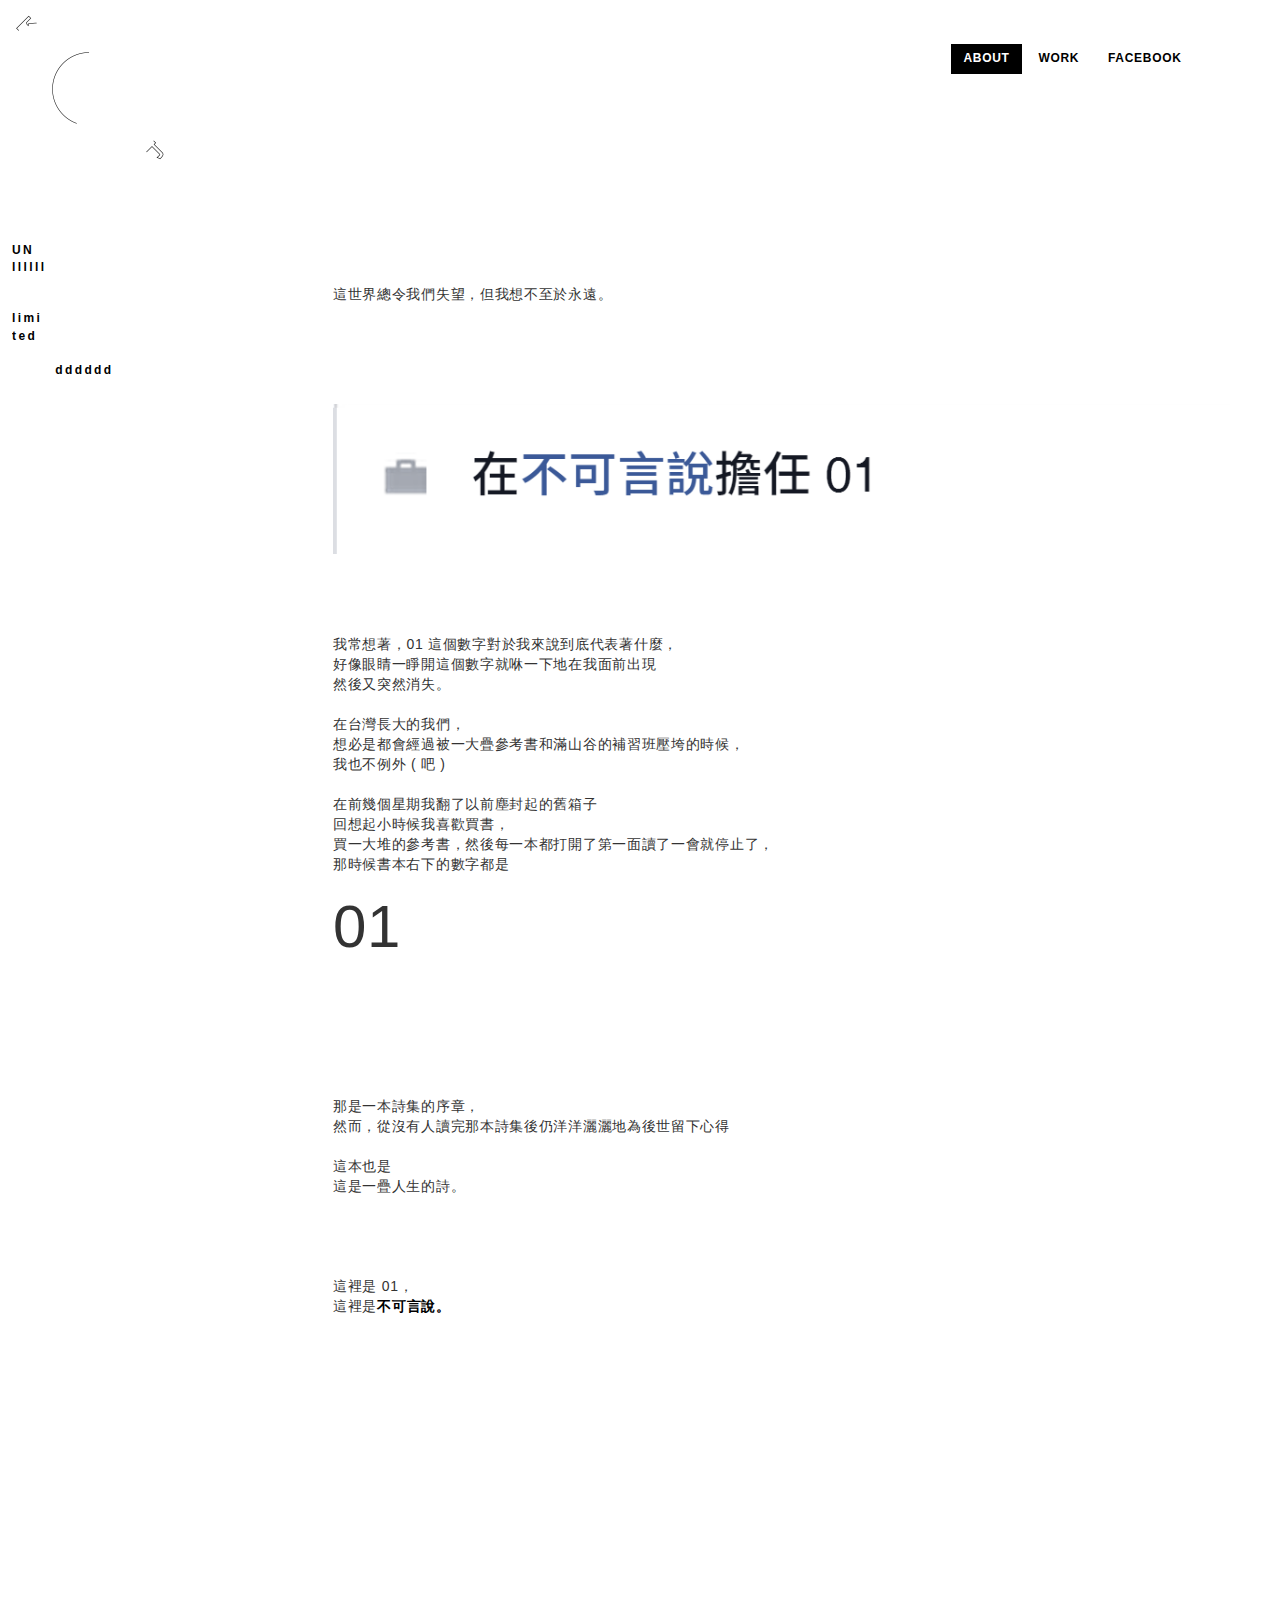
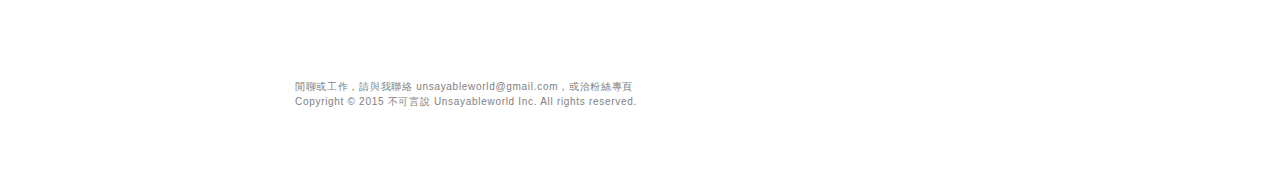
==== about.html @ 12c5e009 "37" ====
<!DOCTYPE html>
<html lang="en">
	<head>
		<meta charset="utf-8" />
		<meta name="viewport" content="width=device-width, initial-scale=1.0">
		<title>不 可 言 說</title>
		<link rel="stylesheet" href="css/bootstrap.min.css" />
		<link rel="stylesheet" href="css/bootstrap-theme.min.css" />
		<link rel="stylesheet" href="css/bootstrap.css" />	
		<link rel="stylesheet" href="css/un01.css">
		<link rel="shortcut icon" type="image/x-icon" href="img/favicon.ico">
		<body class="nojQuery">
		<script language="javascript">$(function(){
			    $('body').removeClass('nojQuery');}
				$('a').hover(function(){
			    $(this).stop(false, true).fadeTo(300, .6)
			}, function(){
			    $(this).stop(false, true).fadeTo(300, 1)
			})</script>

	</head>

	<body>
		<div class="logo">
			<a href="index.html">
			<img class="img-responsive" src="img/logo-forever-fadeout.gif"; style="width:150px; height:150px;" alt="unsayable">
			</a> 
		</div>

		<div class="container">
			<div class="menu">
					<ul style="background-color:black; color:white">ABOUT</ul></a>

				<a href="index.html">	
					<ul>WORK</ul></a>

				<a href="https://www.facebook.com/Unsayable.Words"  target="facebook">
					<ul>FACEBOOK</ul></a>
			</div>
		</div>
		
		<div class ="box01">
			<p class="boxt">UN<br />
							llllll<br /><br /><br /> limi<br />
							ted<br /><br />
							　　　dddddd
							<br />
							<br /><br /><br /><br /><br /><br />
			<p class="boxt"><br />
		</div>

		<div class="container">
			<div class="col-sm-8">
				<br /><br />這世界總令我們失望，但我想不至於永遠。<br />
				<br /><br /><br /><br /><br />
				
				<img class="img-responsive" src="img/about/because.png"><br><br><br><br>
				<p>我常想著，01 這個數字對於我來說到底代表著什麼，<br>好像眼睛一睜開這個數字就咻一下地在我面前出現<br>然後又突然消失。<br><br>
				在台灣長大的我們，<br>想必是都會經過被一大疊參考書和滿山谷的補習班壓垮的時候，<br>我也不例外 ( 吧 )<br>

				<br>在前幾個星期我翻了以前塵封起的舊箱子<br>回想起小時候我喜歡買書，<br>買一大堆的參考書，然後每一本都打開了第一面讀了一會就停止了，<br>那時候書本右下的數字都是<br>

				<h1>01<br><br></h1><br><br><br>

				<p>那是一本詩集的序章，<br>然而，從沒有人讀完那本詩集後仍洋洋灑灑地為後世留下心得<br><br>
				這本也是<br>這是一疊人生的詩。<br><br><br><br><br>

				這裡是 01，<br>這裡是<a href="https://www.facebook.com/Unsayable.Words?pnref=lhc"><span style="font-weight:bold;">不可言說。


				

			</div>
		</div>


		</div>
		</div>
		<div class="container">
		<div class="col-sm-10">
			<br><br><br><br><br><br><br><br><br><br><br><br><br><br><br><br><br>
			
			<p class="sssubtitle">閒聊或工作，請與我聯絡 unsayableworld@gmail.com，或洽粉絲專頁</p>
			<a class="ul" href="https://www.facebook.com/Unsayable.Words">
			<p class="sssubtitle">Copyright © 2015 不可言說 Unsayableworld Inc. All rights reserved.</p><br><br>
			<br>
			</div>
			</div>
	</body>
	</html>
---- css/un01.css ----
body {
	font-family: "Myriad Set Pro","Lucida Grande","LiHei Pro","微軟正黑體", sans-serif;
	font-color:#586175;
	letter-spacing: .05em;

}

.title_box{
	margin: .5em;
}
.title{
	margin: 0;
	padding: 0;
	font-size: 12px;
	font-weight: bold;	
	letter-spacing: .2em;
}

.subtitle {
	margin: 0;
	margin-top:-18px;
	font-size: 10px;
	font-weight: light;
	color: gray;
}
.sssubtitle {
	margin: 0;
	margin-top:0px;
	font-size: 10px;
	font-weight: light;
	color: gray;
}
.title_l{
	float: right;
	font-size: 10px;
	margin-top: -1em;
	font-weight: bold;

}

.article{
	margin: 0;
	padding: 0;
	font-size: 12px;
	font-weight: light;	
}

a:visited {
	text-decoration:none;
	color:black;
}
a {
	color:black;
	}
@media (min-width: 1024px){
	a:hover 
	{
		color:gray;
		-webkit-animation: opacity_02 1s ease 0s 1 alternate;
		-moz-animation: opacity_02 1s ease 0s 1 alternate;
		-o-animation: opacity_02 1s ease 0s 1 alternate;
		animation: opacity_02 1s ease 0s 1 alternate;

	}
	.img-responsive:hover{
		-webkit-animation: opacity_02 1.5s ease 0s 1 alternate;
		-moz-animation: opacity_02 1.5s ease 0s 1 alternate;
		-o-animation: opacity_02 1.5s ease 0s 1 alternate;
		animation: opacity_02 1.5s ease 0s 1 alternate;

	}

	p.boxt{
		color:black;
		visibility:visible;
	}
	ul:hover{
		background-color:black;
		color:white;
		-webkit-animation: opacity_02 .5s ease 0s 1 alternate;
		-moz-animation: opacity_02 .5s ease 0s 1 alternate;
		-o-animation: opacity_02 .5s ease 0s 1 alternate;
		animation: opacity_02 .5s ease 0s 1 alternate;
	}
	.logo {
		z-index:1;
		position:fixed;
		top: 1em;
		left: 1em;

	}
	ul {
		text-align:right;
		font-size: 12px;
		list-style-type: none; 
		padding: 1em;
		padding-top: .5em; 
		padding-bottom: .5em;
		margin: .2em;
		float: left;

	}
	div.box01{
		visibility:visible;
	}
}

@media (max-width: 1023px){
	ul{
		font-size: 12px;
		float:left;
		width:;
		padding: .5em;
		padding-right: 1em;
		padding-left: 1em;
		margin: .2em;
    	//border:black 1px solid;
		text-align:right;
	}

	div.menu {
		padding-top:2em;
		padding-bottom:-2em;
		margin: 2em -1em 0em 0;
		padding:-2em;
	}
	div.col-sm-5, .col-sm-8, .col-sm-10 {
		padding:0;
		margin:0;
	}
}

	





.menu {
	font-weight:bold;
	margin-bottom:10em;
	padding:1em;
	float:right;
	word-break: break-all;

	margin-top:2em;
}

.box01 {
	padding: 1em;
	padding-right: 0;
	width: 175px;
	height: 500px;
	z-index: 0;
	float: left;
	position: absolute;
	font-size: 12px;
	letter-spacing: -1px;
	word-break: break-all;
	visibility:hidden;
}
.boxt{
	margin: 0;
	padding: 0;
	font-size: 12px;
	font-weight: bold;	
	overflow:hidden;
	color:black;
	word-break: break-all;
	visibility:hidden;
	font-weight: light;
	letter-spacing: .2em;
}

.box02 {
	margin: 3em;
	margin-top: 20em;
	width: 350px;
	z-index: 0;
	float: left;
	position: absolute;
	color: gray;
	font-size: 12px;
	letter-spacing: -1px;
	word-break: break-all;

}

@keyframes opacity_01{
    0% { opacity: 0 ; }
  100% { opacity: 1; }
}
@keyframes opacity_02{
    0% { opacity: .7 ; }
  100% { opacity: 1; }
}

@-moz-keyframes opacity_01{
    0% { opacity: 0 ; }
  100% { opacity: 1; }
}
@-moz-keyframes opacity_02{
    0% { opacity: .7 ; }
  100% { opacity: 1; }
}

@-webkit-keyframes opacity_01{
    0% { opacity: 0 ; }
  100% { opacity: 1; }
}

@-webkit-keyframes opacity_02{
    from { opacity: .7 ; }
  	  to { opacity: 1; }
}


@-o-keyframes opacity_01{
    0% { opacity: 0 ; }
  100% { opacity: 1; }
}

@-o-keyframes opacity_02{
    from { opacity: .7 ; }
  	  to { opacity: 1; }
}

/* Limit the hover styles in your CSS so that they only apply when the nojQuery 
class is present */

body.nojQuery ul#mainFilter a:hover {
    /* CSS-only hover styles go here */
}
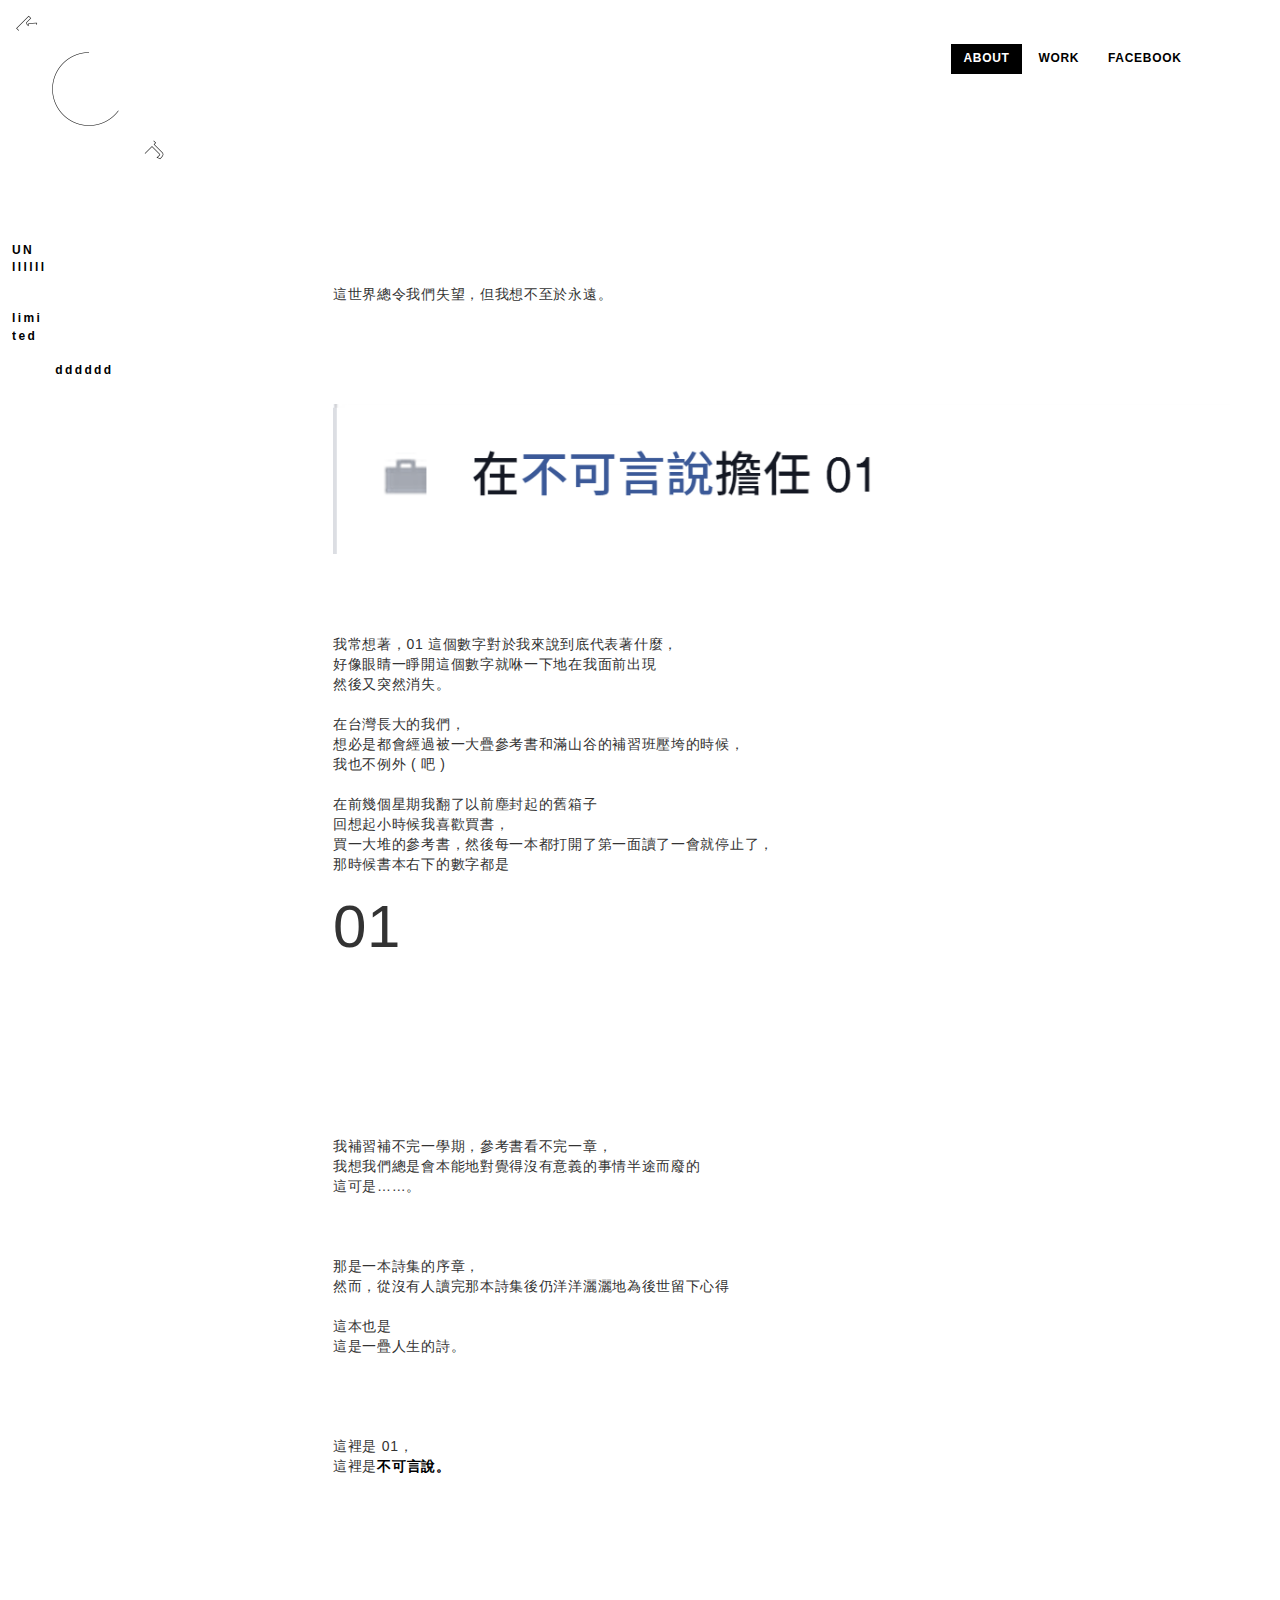
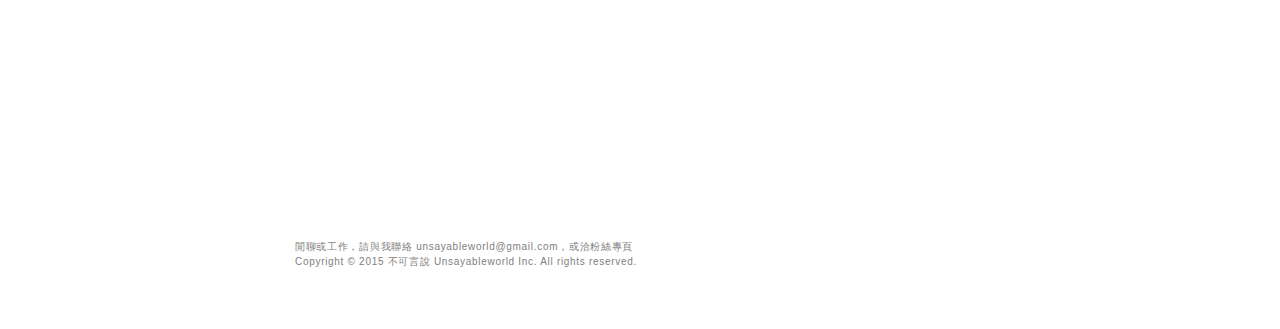
==== commit 633b30c5: "38" ====
--- a/about.html
+++ b/about.html
@@ -60,7 +60,14 @@
 
 				<br>在前幾個星期我翻了以前塵封起的舊箱子<br>回想起小時候我喜歡買書，<br>買一大堆的參考書，然後每一本都打開了第一面讀了一會就停止了，<br>那時候書本右下的數字都是<br>
 
-				<h1>01<br><br></h1><br><br><br>
+				<h1>01<br><br></h1><br><br><br><br><br>
+
+				我補習補不完一學期，參考書看不完一章，<br>
+				我想我們總是會本能地對覺得沒有意義的事情半途而廢的<br>
+				這可是……。<br><br><br>
+				　
+				
+
 
 				<p>那是一本詩集的序章，<br>然而，從沒有人讀完那本詩集後仍洋洋灑灑地為後世留下心得<br><br>
 				這本也是<br>這是一疊人生的詩。<br><br><br><br><br>
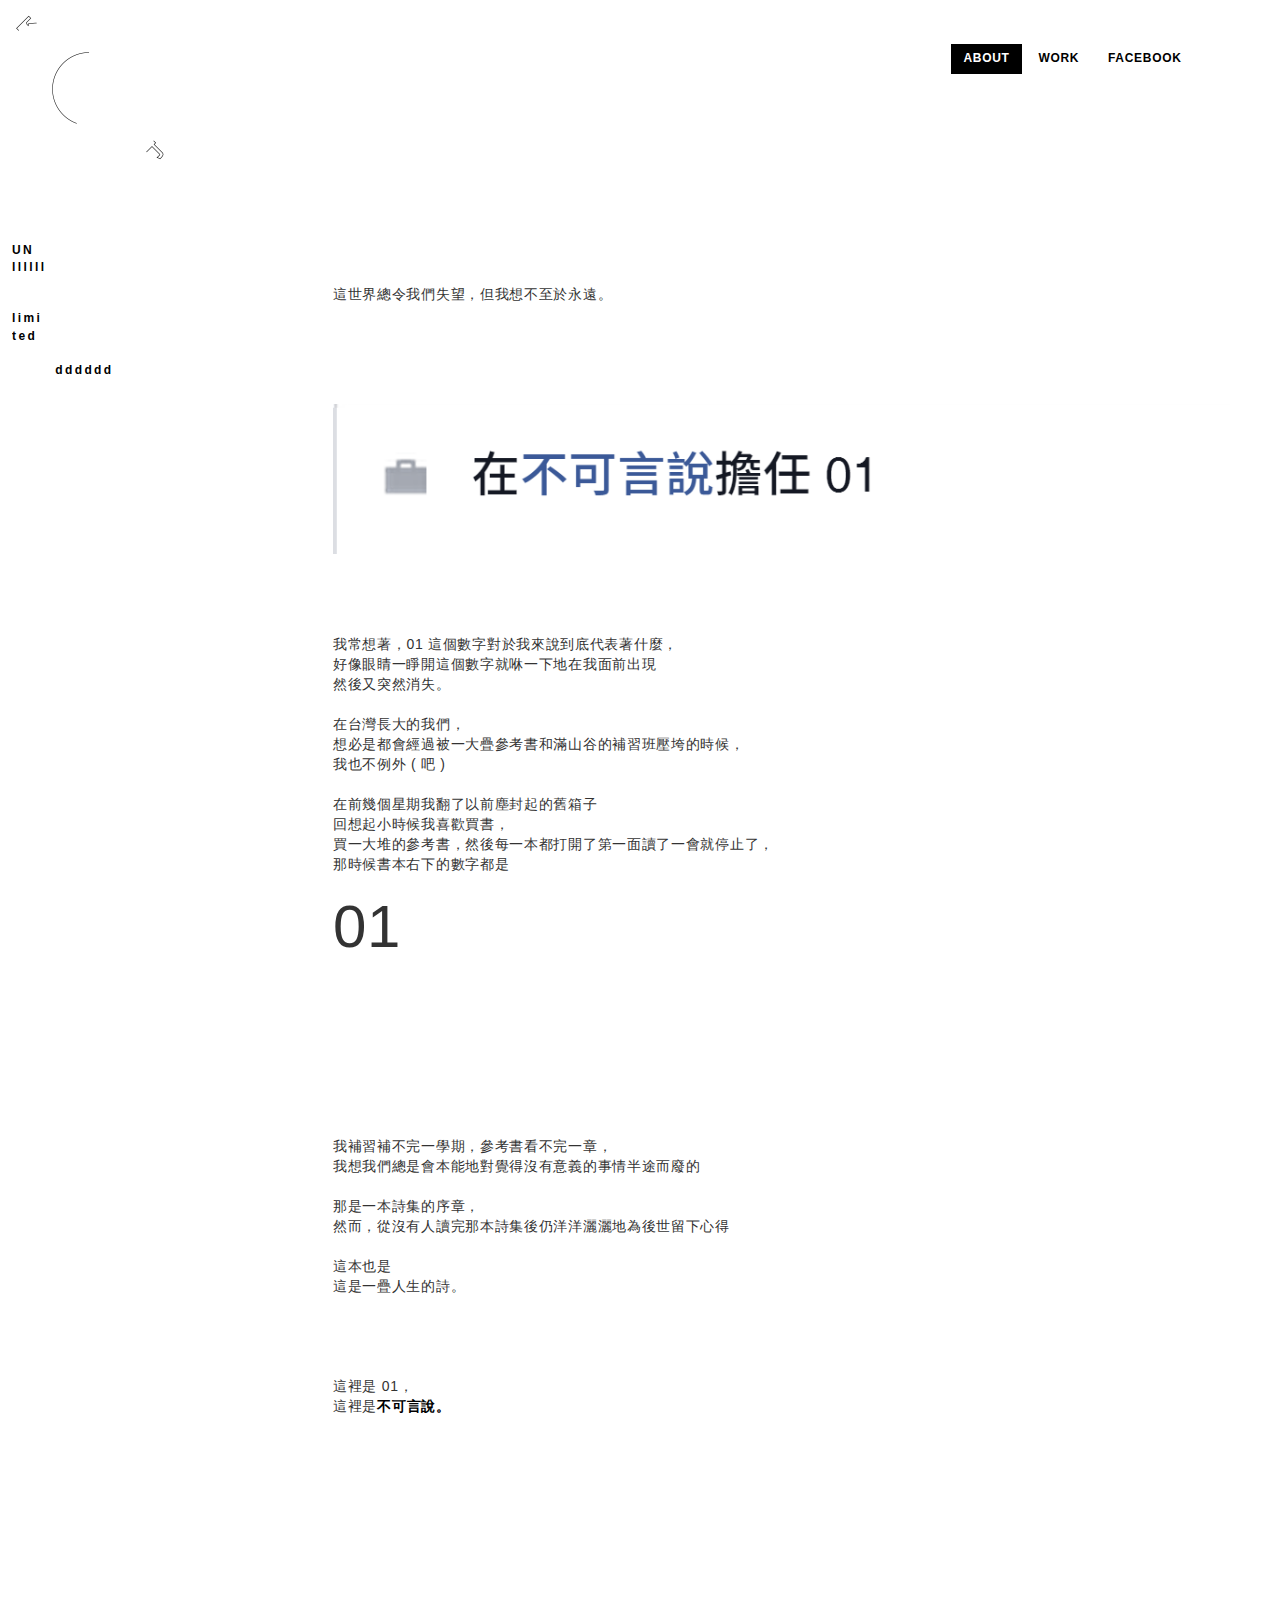
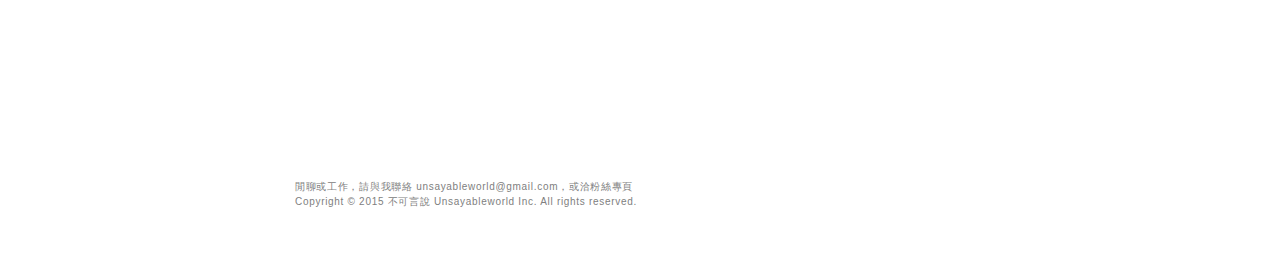
==== commit 56ec9156: "lifebook01" ====
--- a/about.html
+++ b/about.html
@@ -64,9 +64,7 @@
 
 				我補習補不完一學期，參考書看不完一章，<br>
 				我想我們總是會本能地對覺得沒有意義的事情半途而廢的<br>
-				這可是……。<br><br><br>
 				　
-				
 
 
 				<p>那是一本詩集的序章，<br>然而，從沒有人讀完那本詩集後仍洋洋灑灑地為後世留下心得<br><br>
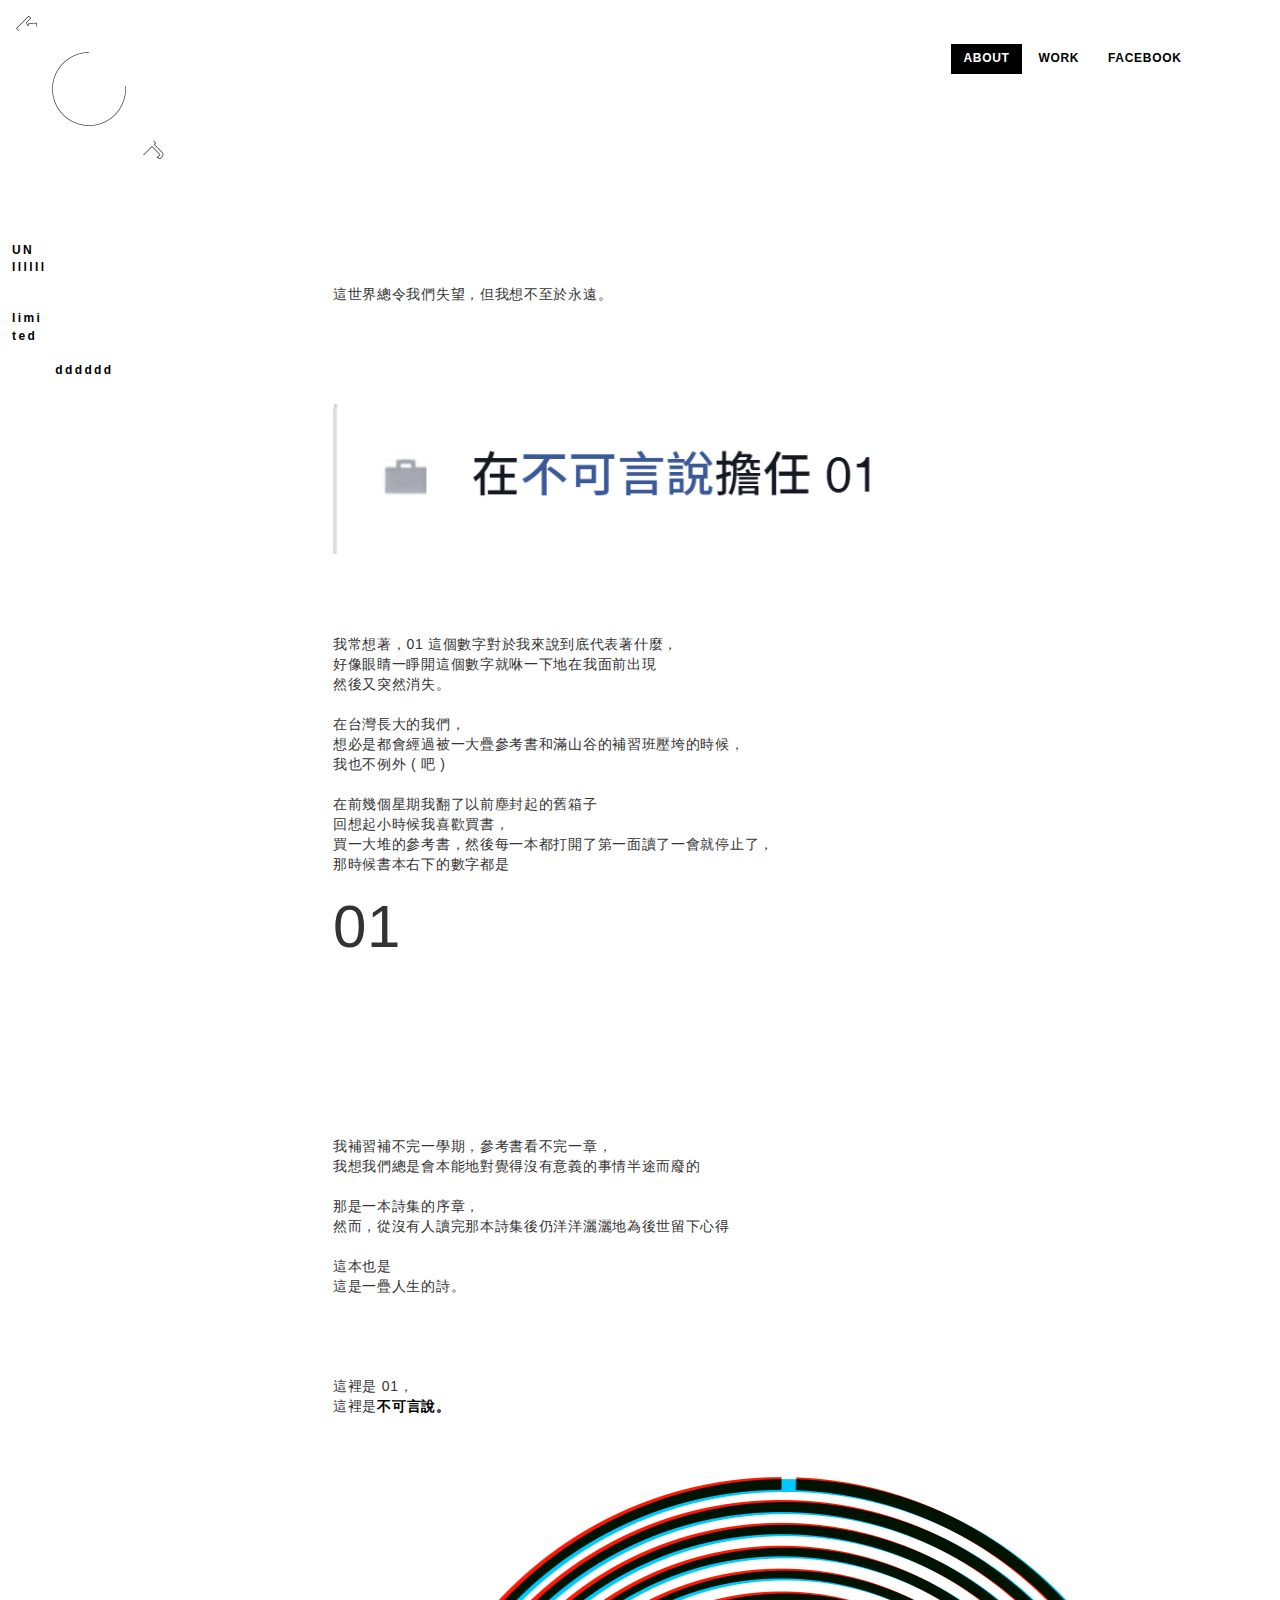
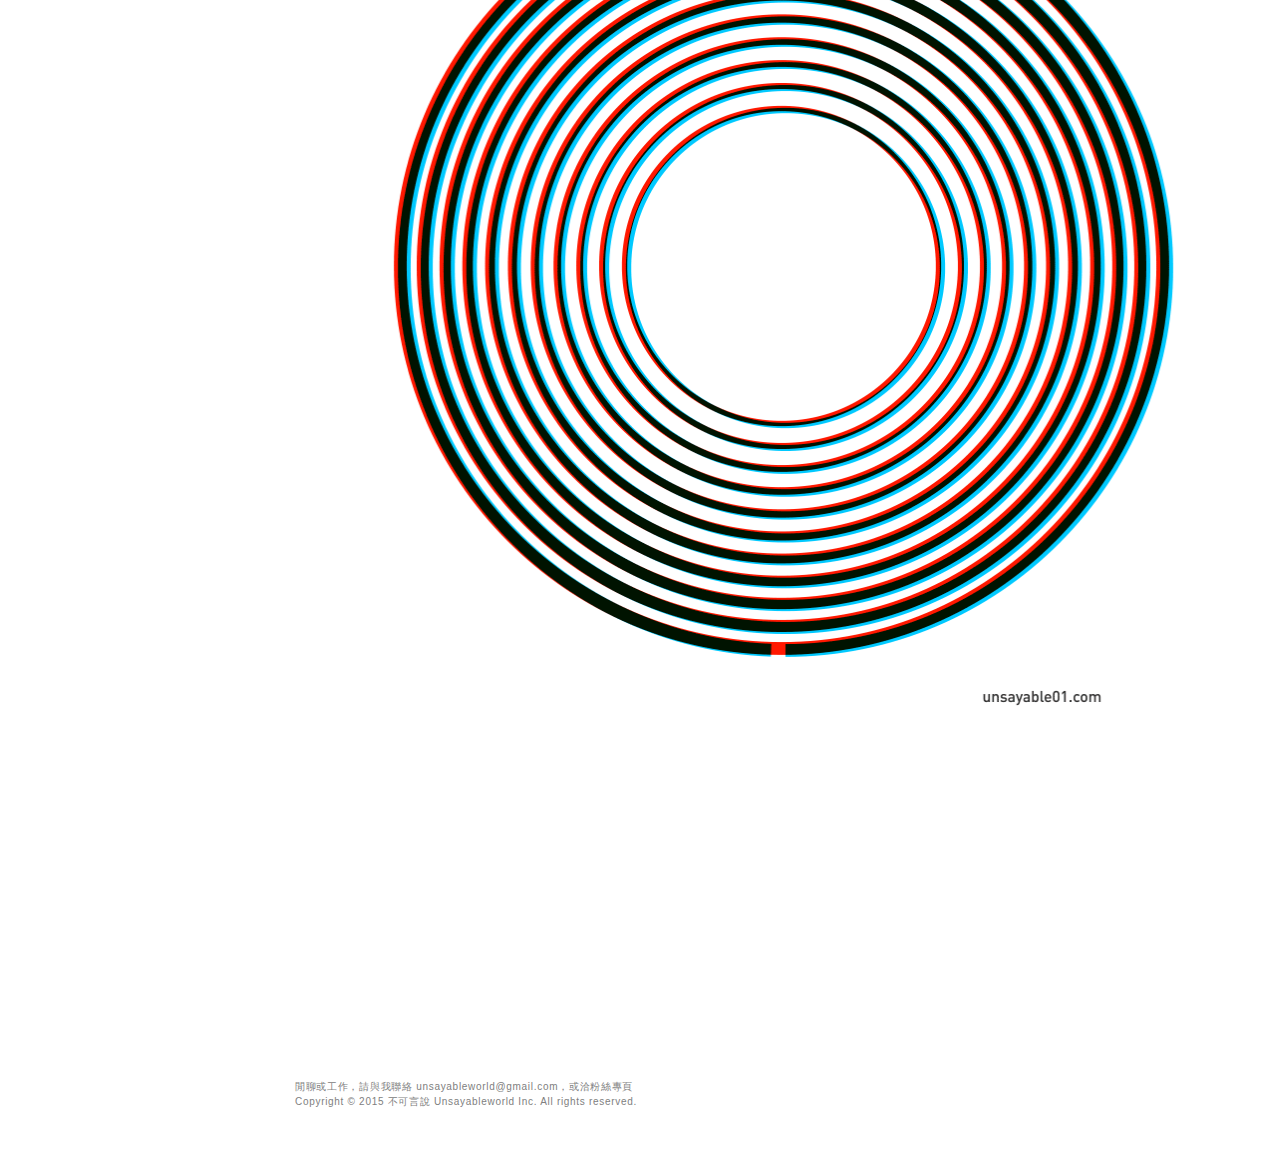
==== commit 64e5ef3b: "01" ====
--- a/about.html
+++ b/about.html
@@ -1,9 +1,16 @@
-<!DOCTYPE html>
+﻿<!DOCTYPE html>
 <html lang="en">
 	<head>
+		<title>不可言說 UNSAYABLE01</title>
+		<meta name="description" content="unsayable01">
+		<meta name="keywords" content="unsayable01">
+		<meta name="description" content="不可言說">
+		<meta name="keywords" content="不可言說">
+		<meta name="description" content="不可言說 UNSAYABLE01">
+		<meta name="keywords" content="不可言說 UNSAYABLE01">
+		
 		<meta charset="utf-8" />
 		<meta name="viewport" content="width=device-width, initial-scale=1.0">
-		<title>不 可 言 說</title>
 		<link rel="stylesheet" href="css/bootstrap.min.css" />
 		<link rel="stylesheet" href="css/bootstrap-theme.min.css" />
 		<link rel="stylesheet" href="css/bootstrap.css" />	
@@ -21,6 +28,7 @@
 	</head>
 
 	<body>
+		<?php include_once("analyticstracking.php") ?>
 		<div class="logo">
 			<a href="index.html">
 			<img class="img-responsive" src="img/logo-forever-fadeout.gif"; style="width:150px; height:150px;" alt="unsayable">
@@ -73,6 +81,11 @@
 				這裡是 01，<br>這裡是<a href="https://www.facebook.com/Unsayable.Words?pnref=lhc"><span style="font-weight:bold;">不可言說。
 
 
+
+
+
+
+				<img class="img-responsive" src="img/gif/trouble.gif"; style="width:900px; height:900px;" alt="unsayable">
 				
 
 			</div>
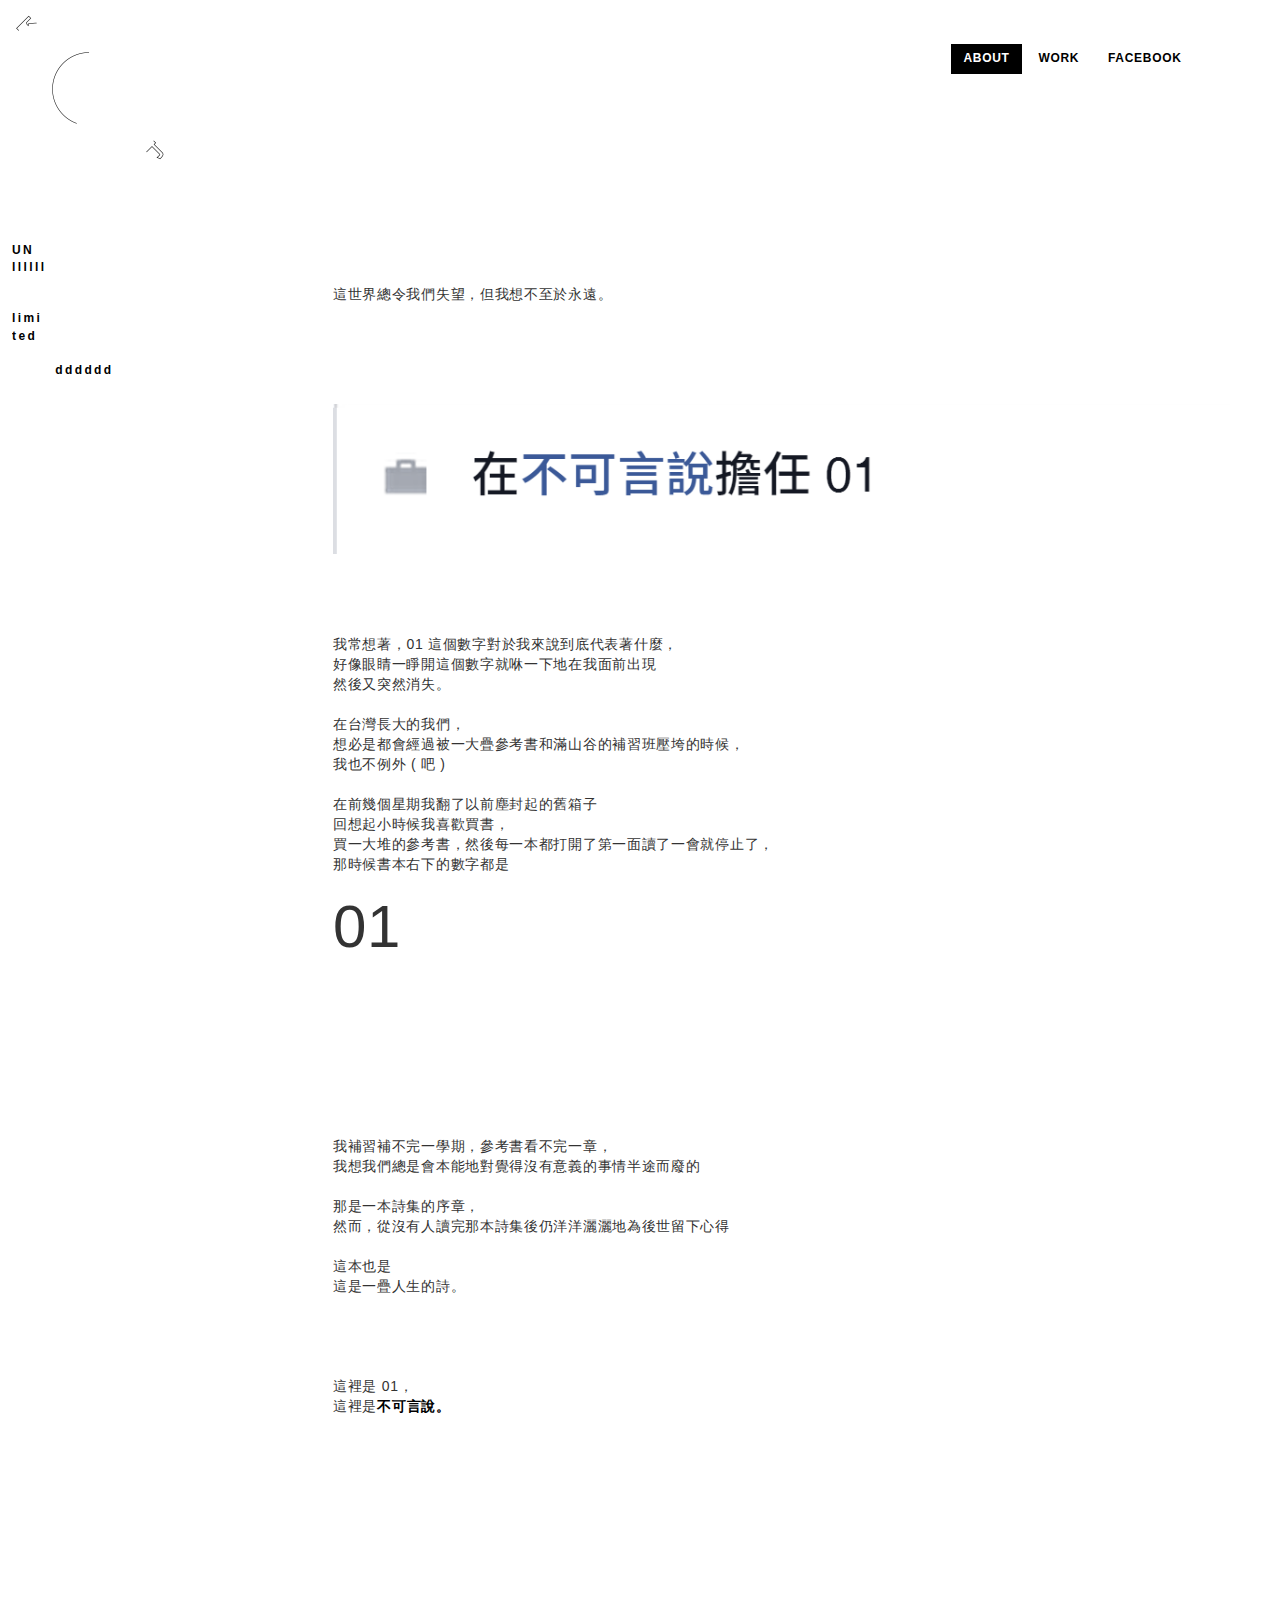
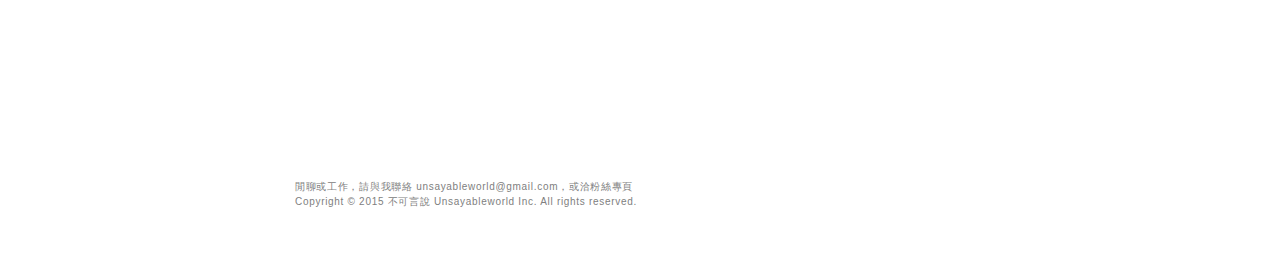
==== commit 1ea43f14: "02" ====
--- a/about.html
+++ b/about.html
@@ -85,7 +85,6 @@
 
 
 
-				<img class="img-responsive" src="img/gif/trouble.gif"; style="width:900px; height:900px;" alt="unsayable">
 				
 
 			</div>
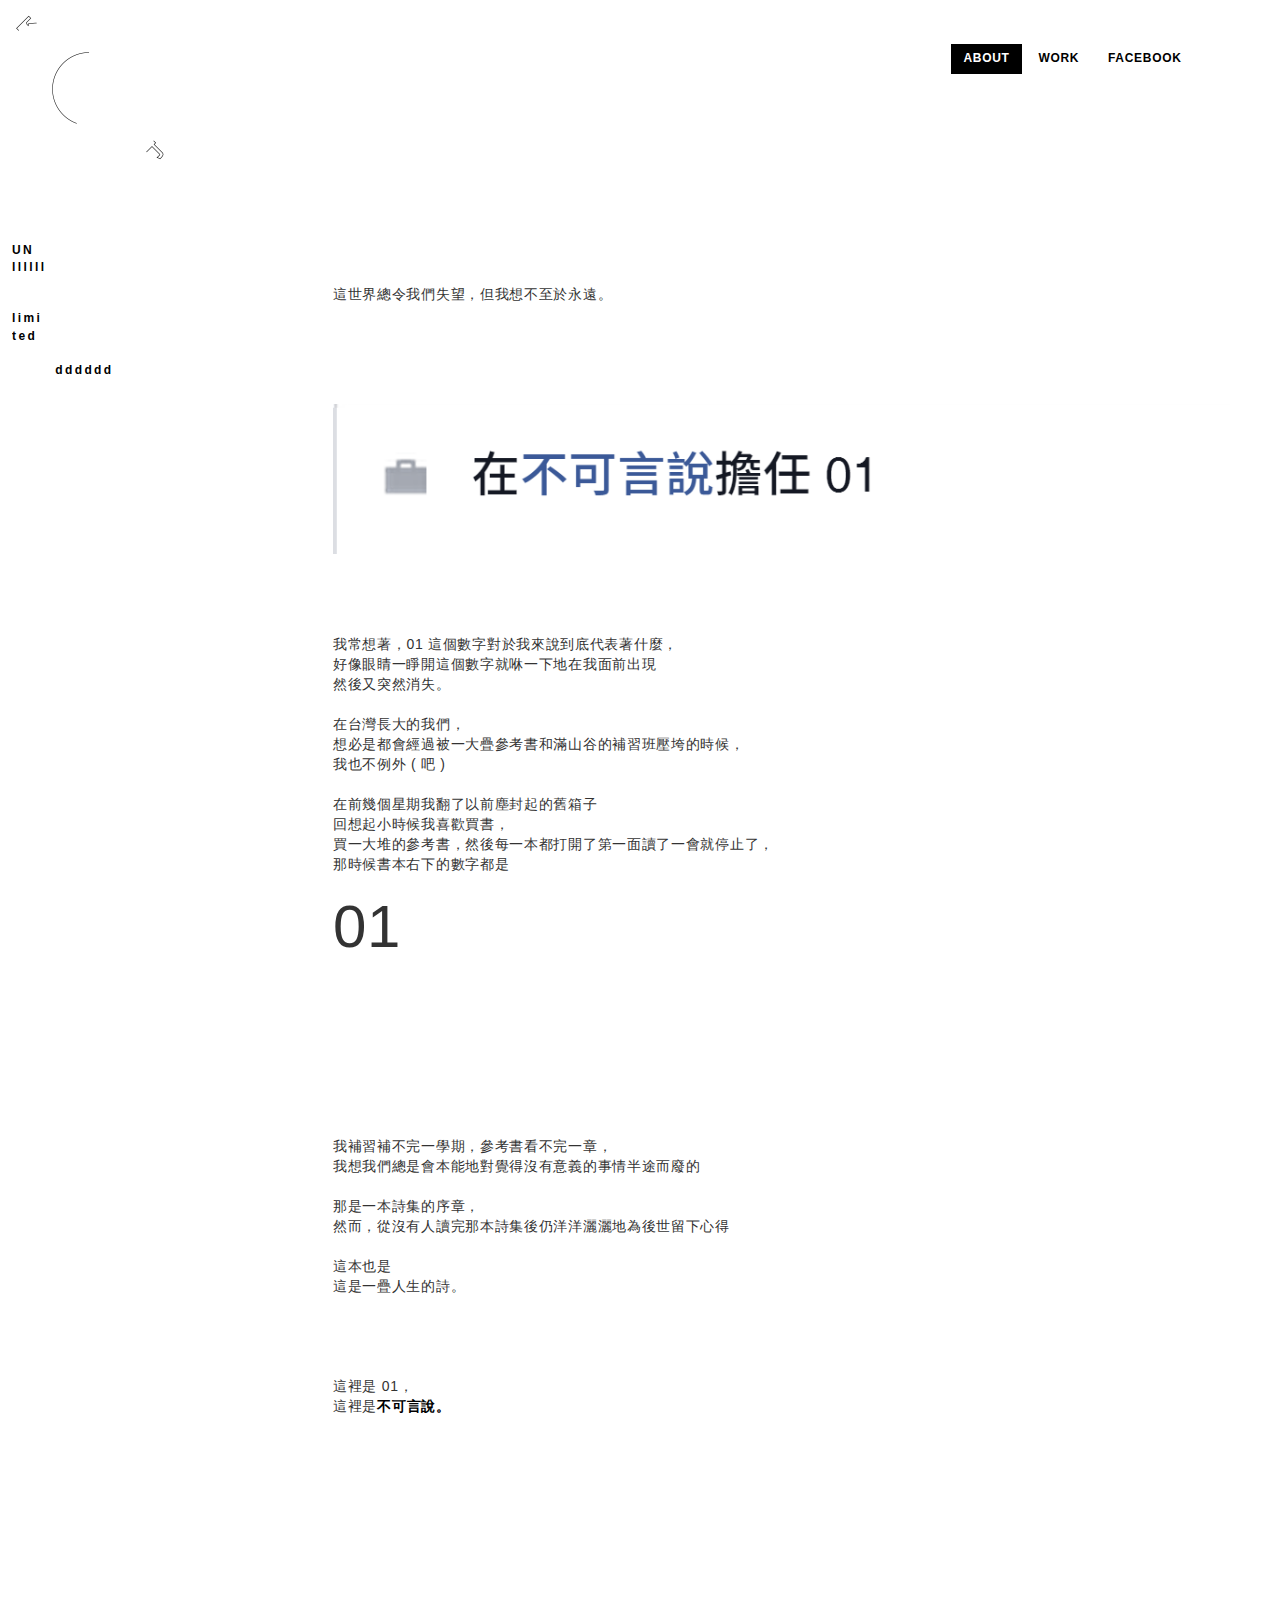
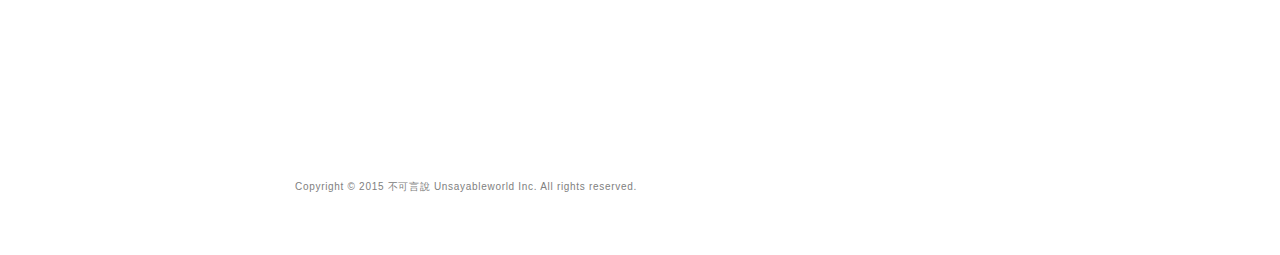
==== commit 5e0b4379: "0908" ====
--- a/about.html
+++ b/about.html
@@ -97,8 +97,6 @@
 		<div class="col-sm-10">
 			<br><br><br><br><br><br><br><br><br><br><br><br><br><br><br><br><br>
 			
-			<p class="sssubtitle">閒聊或工作，請與我聯絡 unsayableworld@gmail.com，或洽粉絲專頁</p>
-			<a class="ul" href="https://www.facebook.com/Unsayable.Words">
 			<p class="sssubtitle">Copyright © 2015 不可言說 Unsayableworld Inc. All rights reserved.</p><br><br>
 			<br>
 			</div>
